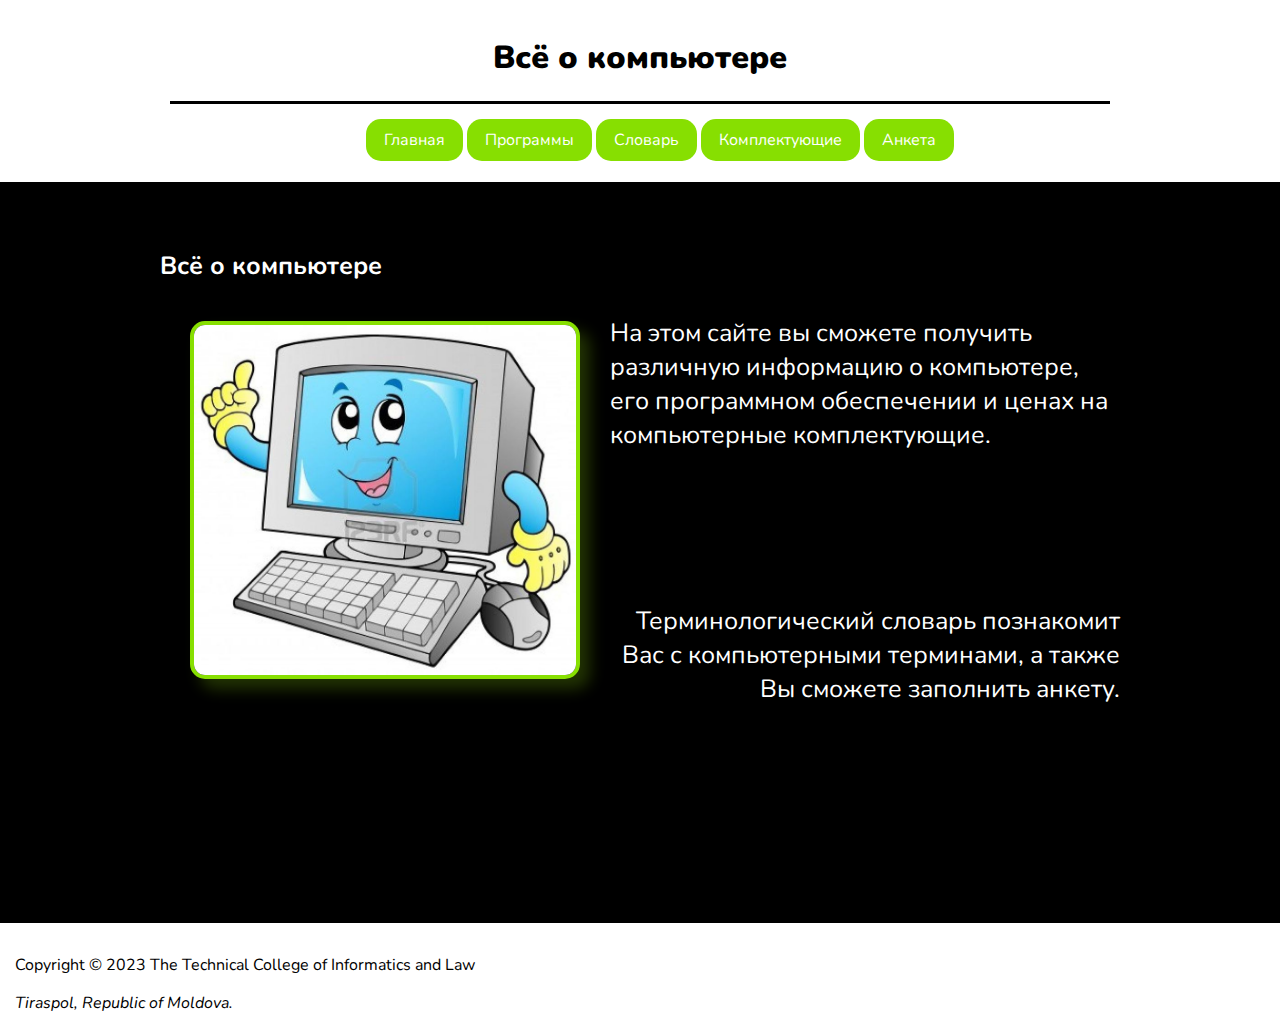
==== Сайт о компьютерах/index.html @ b5c94530 "Add files via upload" ====
<html>
	<head>
		<title>Сайт о компьютерах</title>
		<meta charset="utf-8">
		<link rel="icon" type="image/x-icon" href="favicon.ico">
		<link rel="stylesheet" type="text/css" href="style.css" media="screen"/>
	</head>

	<body>
		<header>
			<h1 align = "center"><B>Всё о компьютере</B></h1>
			<hr size = "3" color = "#000" width = "75%" align = "center" style="margin-bottom: 25px">
			<ul align = "center" class="header">
				<li class="header"><a href = "index.html">Главная</a></li>
				<li class="header"><a href = "software.html">Программы</a></li>
				<li class="header"><a href = "glossary.html">Словарь</a></li>
				<li class="header"><a href = "hardware.html">Комплектующие</a></li>
				<li class="header"><a href = "anketa.html">Анкета</a></li>
			</ul>
		</header>


		<section class = "container">
			<BR>
			<h4>Всё о компьютере</h4>
			<img src = "компьютер.jpg" class = "imgs" align = "left" hspace = "30" vspace = "5" width = "382" height = "350" alt = <"компьютер"/>
			<p align = "left">На этом сайте вы сможете получить различную информацию о компьютере, его программном обеспечении и ценах на компьютерные комплектующие.</p>
			<BR><BR><BR>
			<p align = "right">Терминологический словарь познакомит Вас с компьютерными терминами, а также Вы сможете заполнить анкету.</p>
		</section>

		<footer class="content">
		    <p>Copyright © <time datetime="2023">2023</time> 
		       The Technical College of Informatics and Law</p>
		    <address>Tiraspol, Republic of Moldova.</address>
		</footer>
	</body>
</html>
---- Сайт о компьютерах/style.css ----
@import url('https://fonts.googleapis.com/css2?family=Nunito:wght@500&display=swap');
	
	html {
			padding: 0;
			margin: 0;
			width: 100%;
	}

	body {
		font-family: 'Nunito', sans-serif;
		padding: 0;
		margin: 0;
		background-color: #000000;
		color: #FFF;
	    min-height: 100vh;
	    display: flex;
	    flex-direction: column;
	}

	header {
		padding: 15px;
		color:  #000;
		background-color: #FFF;
	}

	footer {
		padding: 15px;
		color:  #000;
		background-color: #FFF;
		margin-top: 15%;
	    flex-shrink: 0;
	}

	.content {
	    flex: 1;
	}

	.imgs{
		border-radius: 15px;
		border: 4px;
		border-color: #87DF01;
		border-style: solid;
		-webkit-box-shadow: 10px 10px 15px rgba(169, 255, 17, 0.2);
	}

	a {
		color: #FFFFFF;
		background-color: #87DF01;
		padding: 10px 18px;
		border-radius: 15px;
		text-decoration: none;
  		transition: 0.3s;
	}

	a:hover {
		color: #000;
		background-color: #a9ff11;
	}

	p.header {
		font-size: 25px;
	}

	.container {
		width: 75%;
		font-size: 25px;
		margin: 0 auto;
	}

	ul.header {
		display: block;
	}

	li.header {
		display: inline;
	}

	table {
		color: #FFF;
		border-radius: 10px;
		border-color: #FFF;
		font-size: 25px;
	}
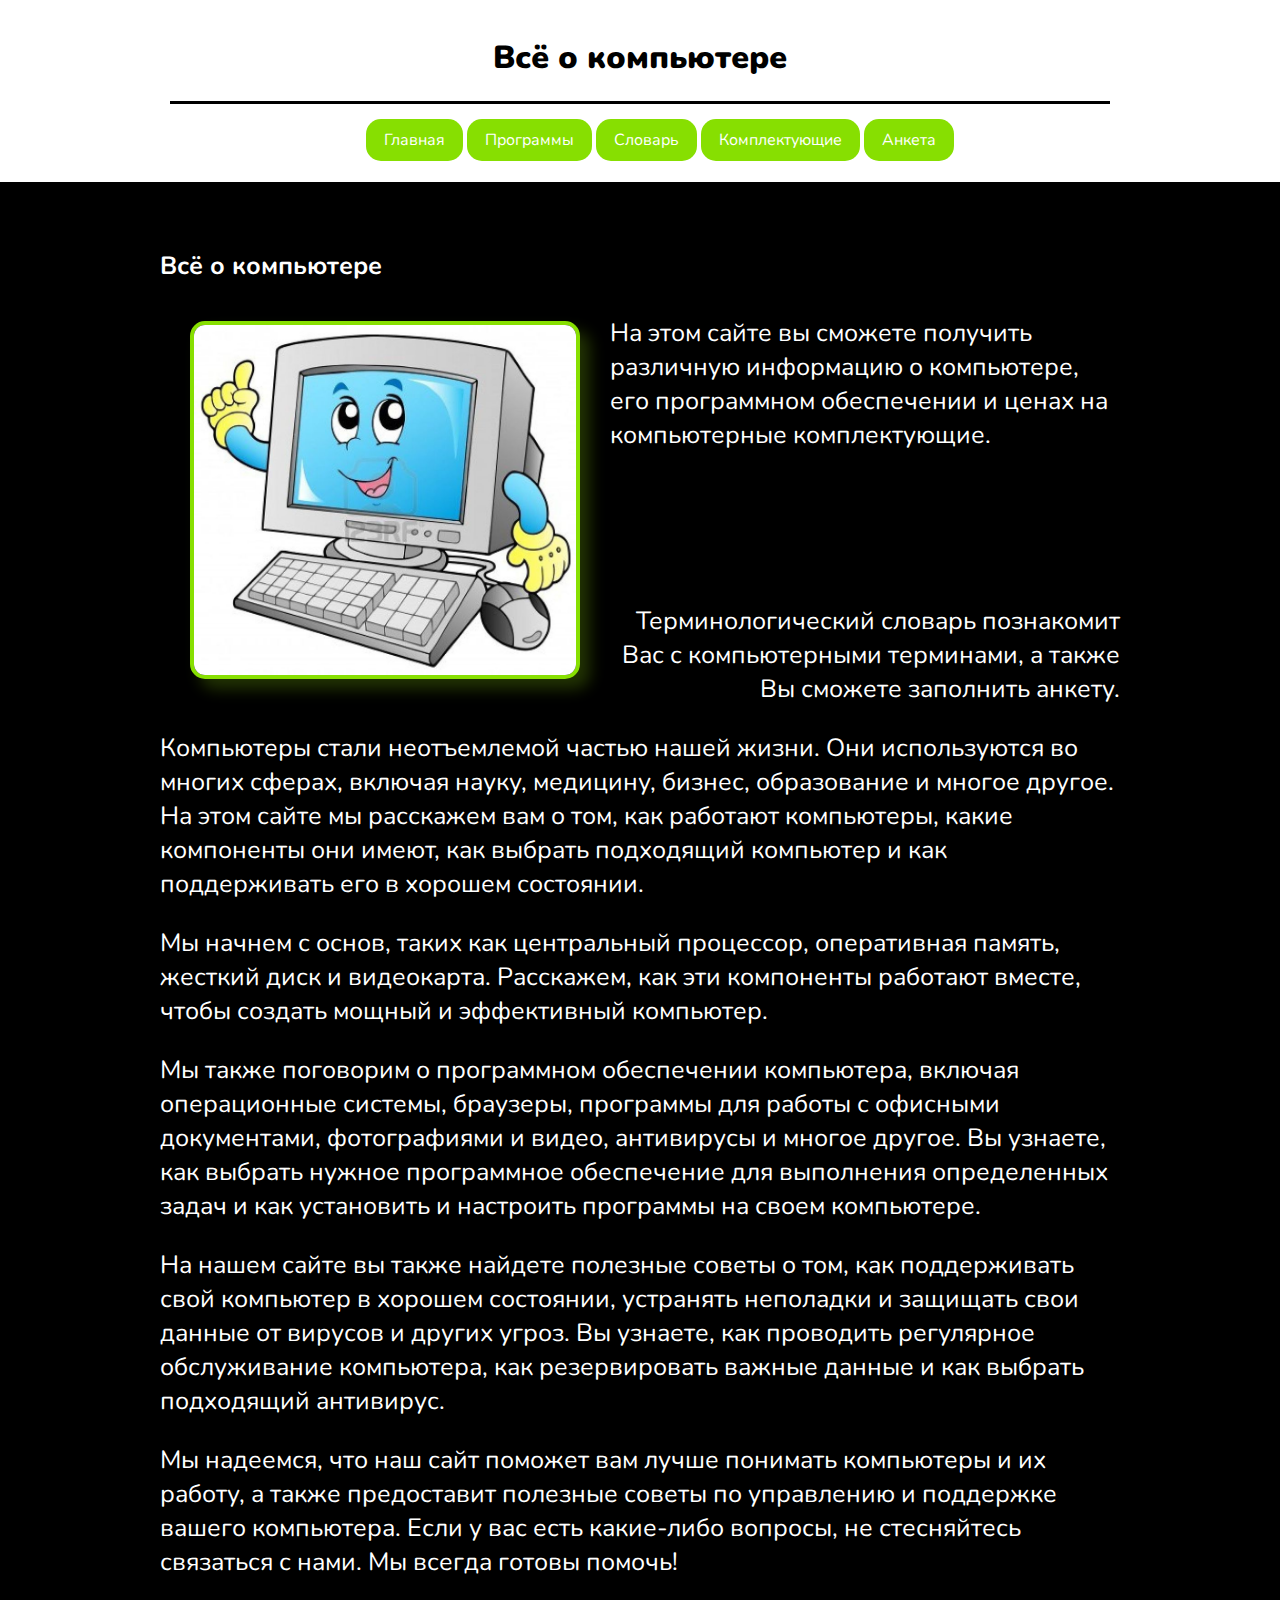
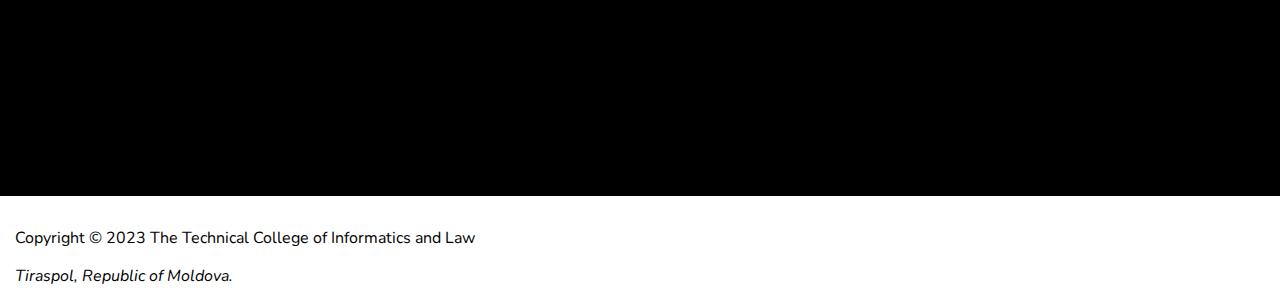
==== commit fb43f7d5: "Add files via upload" ====
--- a/Сайт о компьютерах/index.html
+++ b/Сайт о компьютерах/index.html
@@ -27,6 +27,16 @@
 			<p align = "left">На этом сайте вы сможете получить различную информацию о компьютере, его программном обеспечении и ценах на компьютерные комплектующие.</p>
 			<BR><BR><BR>
 			<p align = "right">Терминологический словарь познакомит Вас с компьютерными терминами, а также Вы сможете заполнить анкету.</p>
+			
+			<p>Компьютеры стали неотъемлемой частью нашей жизни. Они используются во многих сферах, включая науку, медицину, бизнес, образование и многое другое. На этом сайте мы расскажем вам о том, как работают компьютеры, какие компоненты они имеют, как выбрать подходящий компьютер и как поддерживать его в хорошем состоянии.</p>
+
+			<p>Мы начнем с основ, таких как центральный процессор, оперативная память, жесткий диск и видеокарта. Расскажем, как эти компоненты работают вместе, чтобы создать мощный и эффективный компьютер.</p>
+
+			<p>Мы также поговорим о программном обеспечении компьютера, включая операционные системы, браузеры, программы для работы с офисными документами, фотографиями и видео, антивирусы и многое другое. Вы узнаете, как выбрать нужное программное обеспечение для выполнения определенных задач и как установить и настроить программы на своем компьютере.</p>
+
+			<p>На нашем сайте вы также найдете полезные советы о том, как поддерживать свой компьютер в хорошем состоянии, устранять неполадки и защищать свои данные от вирусов и других угроз. Вы узнаете, как проводить регулярное обслуживание компьютера, как резервировать важные данные и как выбрать подходящий антивирус.</p>
+
+			<p>Мы надеемся, что наш сайт поможет вам лучше понимать компьютеры и их работу, а также предоставит полезные советы по управлению и поддержке вашего компьютера. Если у вас есть какие-либо вопросы, не стесняйтесь связаться с нами. Мы всегда готовы помочь!</p>
 		</section>
 
 		<footer class="content">
--- a/Сайт о компьютерах/style.css
+++ b/Сайт о компьютерах/style.css
@@ -29,6 +29,23 @@
 		background-color: #FFF;
 		margin-top: 15%;
 	    flex-shrink: 0;
+	}
+
+	input {
+		width: 75%;
+		height: 5em;
+		padding: 12px 20px;
+		margin: 8px 2em;
+		box-sizing: border-box;
+		border: 4px solid #87DF01;
+		color: #000;
+		border-radius: 10px;
+		size: 5em;
+	}
+
+	input:hover {
+		border: 5px solid #a9ff11;
+		transition: 0.3s;
 	}
 
 	.content {
